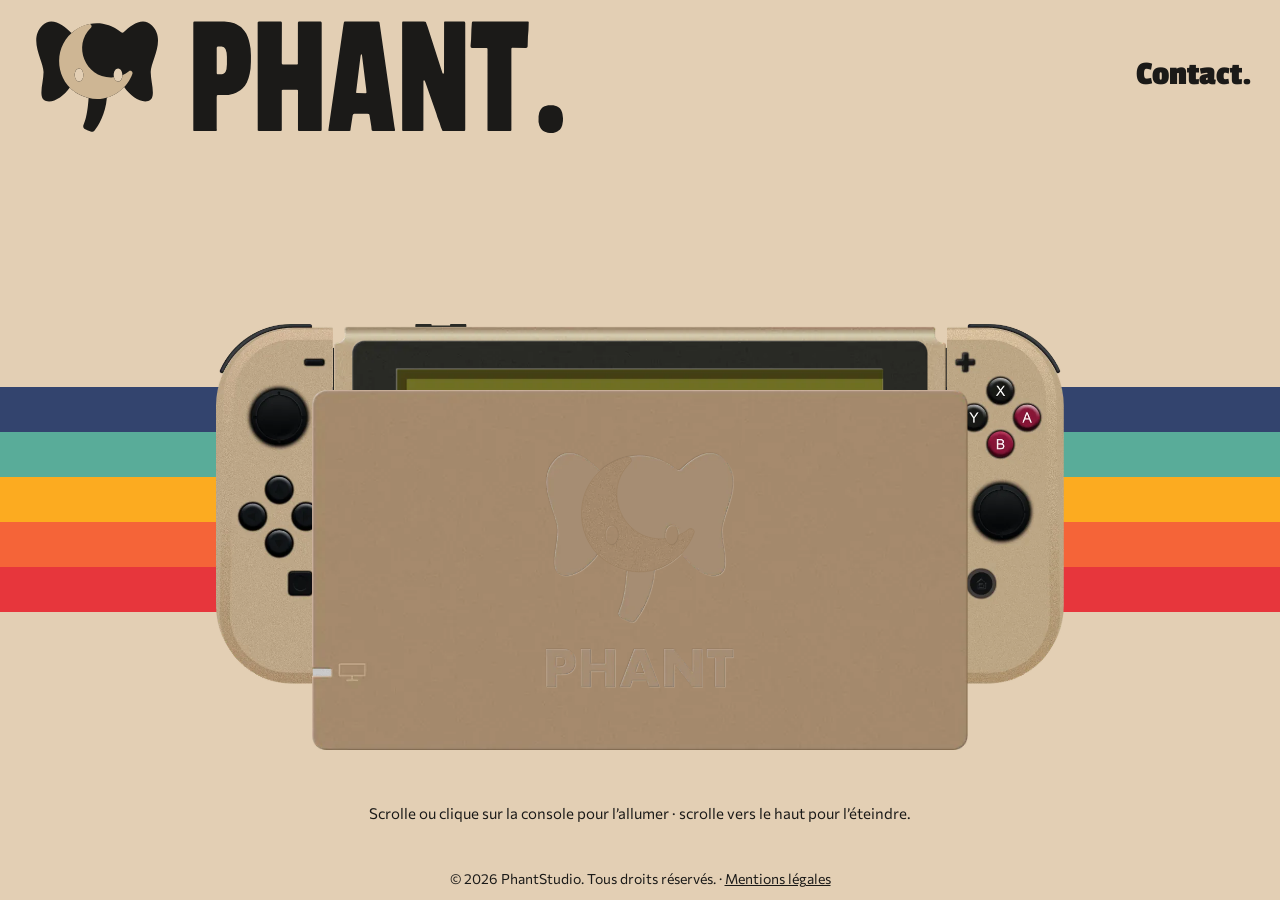
==== index.html @ 7512b38e "PhantStudio : site en travaux" ====
<!DOCTYPE html>
<html lang="fr">
<head>
<meta charset="utf-8">
<meta name="viewport" content="width=device-width, initial-scale=1, viewport-fit=cover">
<title>PhantStudio – Site en travaux</title>
<meta name="description" content="PhantStudio, studio créatif d’Adrien Feuilloy : illustration, identité graphique, faire-parts, 2D, 3D, animation et web. Du sur-mesure, sans template.">
<link rel="icon" type="image/svg+xml" href="assets/img/favicon.svg">
<link rel="icon" type="image/png" sizes="32x32" href="assets/img/favicon.png">
<link rel="apple-touch-icon" href="assets/img/apple-touch-icon.png">
<link rel="preconnect" href="https://fonts.googleapis.com">
<link rel="preconnect" href="https://fonts.gstatic.com" crossorigin>
<link href="https://fonts.googleapis.com/css2?family=Commissioner:wght@400;600&family=Passion+One:wght@400;700&display=swap" rel="stylesheet">
<link rel="stylesheet" href="css/style.css">
</head>
<body>
<header>
  <a class="logo" href="#/" aria-label="PhantStudio – accueil"><img id="logo" alt="PhantStudio" width="300" height="64"></a>
  <nav aria-label="Navigation"><a href="#/contact" data-n="contact">Contact.</a></nav>
</header>
<main id="app"></main>
<footer>© 2026 PhantStudio. Tous droits réservés. · <a href="#/mentions-legales">Mentions légales</a></footer>
<script src="js/assets.js"></script>
<script src="js/app.js"></script>
</body>
</html>
---- css/style.css ----
:root{--bg:#E3CFB4;--beige:#CEB694;--ink:#1B1A18;--red:#CC0C33;--yellow:#D1A802;--teal:#02968A;--deep:#006B6E;
 --title:'Passion One',Impact,'Arial Narrow Bold',sans-serif;--text:'Commissioner',system-ui,-apple-system,'Segoe UI',sans-serif;
 color-scheme:light;box-sizing:border-box;padding-top:env(safe-area-inset-top,0px);padding-bottom:env(safe-area-inset-bottom,0px)}
@media (prefers-color-scheme:dark){:root:not([data-theme="light"]){color-scheme:light}}
:root[data-theme="dark"]{color-scheme:light}
html{scroll-padding-top:env(safe-area-inset-top,0px);background:var(--bg)}
*,*::before,*::after{box-sizing:inherit}
body{margin:0;min-height:100vh;background:var(--bg);color:var(--ink);font:400 17px/1.55 var(--text);display:flex;flex-direction:column}
a{color:inherit}
button{font:inherit}
:focus-visible{outline:3px solid var(--red);outline-offset:3px}
header{display:flex;align-items:center;justify-content:space-between;padding:16px 28px;gap:16px}
header .logo img{display:block;height:clamp(60px,13vh,131px);width:auto}
nav{display:flex;gap:clamp(18px,3vw,44px);font:700 clamp(22px,3vw,34px)/1 var(--title)}
nav a{text-decoration:none}
nav a:hover,nav a[aria-current="page"]{color:var(--red)}
main{flex:1;display:flex;flex-direction:column}
footer{padding:10px 28px;text-align:center;font-size:14px}
.bands{display:grid}.bands i{height:12px}
.bands i:nth-child(1){background:#33446E}.bands i:nth-child(2){background:#59AC99}.bands i:nth-child(3){background:#FCAB20}.bands i:nth-child(4){background:#F56438}.bands i:nth-child(5){background:#E7363C}
.stage .bands{position:absolute;left:0;right:0;top:50%;translate:0 -52%;z-index:0}.stage .bands i{height:5vh}

/* ===== Accueil bureau ===== */
.desk{flex:1;position:relative;display:flex;flex-direction:column;justify-content:center;overflow:hidden;min-height:68vh}
.stage{position:relative;height:50vh;display:flex;align-items:center;justify-content:center;z-index:2}
.sw{display:flex;align-items:center;cursor:pointer;z-index:10}
.sw img{height:40vh;width:auto;display:block}
.dock{position:absolute;height:40vh;width:auto;z-index:12;margin-top:14.7vh;cursor:pointer;transition:all 1s cubic-bezier(.42,0,.58,1)}
.on .dock{opacity:0;transform:translateY(100vh);transition-duration:1.5s;pointer-events:none}
.scr{position:absolute;width:54.3vh;height:30.8vh;z-index:11;opacity:0;pointer-events:none;overflow:hidden;translate:0 .25vh;background:center/cover no-repeat;transition:opacity .5s}
.on .scr{opacity:1;pointer-events:auto}
.hint{position:absolute;bottom:2vh;left:0;right:0;text-align:center;font-size:15px;z-index:3;transition:opacity .4s}
.mob{display:none}
.wip{position:absolute;inset:0;display:flex;flex-direction:column;align-items:center;justify-content:center;gap:1.6vh;text-align:center;padding:0 4vh;color:var(--ink)}
.wip b{font:700 4.6vh/1 var(--title)}
.wip span{font:600 1.9vh/1.35 var(--text)}

/* ===== Accueil mobile : Game Boy ===== */
.gb{position:relative;width:min(92vw,340px);margin:14px auto 28px;background:var(--beige);border-radius:16px 16px 72px 16px;padding:18px 18px 30px;box-shadow:inset 0 -6px 0 rgba(27,26,24,.18),0 14px 30px rgba(27,26,24,.35)}
.gb::before{content:"";position:absolute;left:18px;right:18px;top:10px;height:3px;border-radius:2px;background:linear-gradient(90deg,var(--red) 0 25%,var(--yellow) 25% 50%,var(--teal) 50% 75%,var(--deep) 75%)}
.bezel{margin-top:10px;background:#3b3730;border-radius:10px 10px 38px 10px;padding:12px 16px 16px}
.bezel small{display:block;font:600 9px/1 var(--text);letter-spacing:.14em;color:#9b927f;margin-bottom:8px;text-align:center}
.screen{background:#23211d;border-radius:4px;aspect-ratio:10/9;overflow:hidden;position:relative;box-shadow:inset 0 0 0 2px #0e0d0c}
.screen::after{content:"";position:absolute;inset:0;pointer-events:none;background:repeating-linear-gradient(0deg,rgba(0,0,0,.18) 0 1px,transparent 1px 3px)}
.lcd{height:100%;padding:12px;display:flex;flex-direction:column;gap:8px;font-family:var(--title);color:var(--beige)}
.lcd h2{margin:0;font-size:25px;line-height:1}.lcd h2 span{color:var(--yellow)}
.lcd .h{margin-top:auto;font:600 10px/1 var(--text);color:#9b927f}
@keyframes bl{50%{opacity:0}}
.wip-m{margin:auto 0 0;font-size:22px;letter-spacing:.04em;color:var(--yellow);text-transform:uppercase}.wip-m i{font-style:normal;animation:bl 1s steps(2) infinite}
.wip-s{margin:0 0 auto;font:600 13px/1.4 var(--text)}
.controls{display:flex;justify-content:space-between;align-items:center;margin:26px 6px 0}
.dpad{width:96px;height:96px;display:grid;grid-template:repeat(3,1fr)/repeat(3,1fr);filter:drop-shadow(0 3px 0 rgba(0,0,0,.35))}
.dpad::before{content:"";grid-area:2/2;background:var(--ink)}
.dpad span{background:var(--ink)}
.dpad .u{grid-area:1/2;border-radius:6px 6px 0 0}.dpad .l{grid-area:2/1;border-radius:6px 0 0 6px}.dpad .r{grid-area:2/3;border-radius:0 6px 6px 0}.dpad .d{grid-area:3/2;border-radius:0 0 6px 6px}
.ab{display:flex;gap:14px;transform:rotate(-24deg);margin-right:4px}
.ab span{width:46px;height:46px;border-radius:50%;background:var(--red);box-shadow:0 4px 0 #7d0620;color:var(--beige);font:700 15px/46px var(--title);text-align:center;touch-action:manipulation}
.ab span:nth-child(2){margin-top:-22px}
.sys{display:flex;justify-content:center;gap:22px;margin-top:26px;transform:rotate(-24deg) translateX(-6px)}
.sys button{all:unset;width:46px;height:12px;border-radius:7px;background:#8d7f68;cursor:pointer;position:relative;touch-action:manipulation}
.sys button::after{content:attr(data-l);position:absolute;top:16px;left:50%;transform:translateX(-50%);font:600 9px/1 var(--text);letter-spacing:.12em;color:var(--ink);white-space:nowrap}
.speaker{position:absolute;right:24px;bottom:18px;display:flex;gap:5px;transform:rotate(-24deg)}.speaker i{width:4px;height:34px;border-radius:2px;background:rgba(27,26,24,.28)}

/* ===== Pages ===== */
.page{width:100%;max-width:980px;margin:0 auto;padding:12px 24px 56px}
h1{font:700 clamp(44px,8vw,84px)/1 var(--title);margin:.2em 0 .3em}
h2{font:700 clamp(28px,4vw,40px)/1.1 var(--title);margin:1.4em 0 .5em}
.lead{font-size:20px;max-width:62ch}
form{display:grid;gap:14px;max-width:560px}
label{font:700 20px var(--title)}
input,textarea{width:100%;font:inherit;padding:12px 14px;border:2px solid var(--ink);border-radius:6px;background:#f6ecdb;color:var(--ink)}
.btn{justify-self:start;background:var(--ink);color:var(--bg);border:0;border-radius:6px;padding:12px 26px;font:700 24px var(--title);cursor:pointer}
.btn:disabled{opacity:.55}
.msg{min-height:1.5em;font-weight:600}.msg.err{color:var(--red)}
.back{display:inline-block;margin:6px 0 0;font:700 24px var(--title);text-decoration:none}
.nf{text-align:center;padding:10px 20px 50px}.nf img{width:min(94vw,760px);height:auto;display:block;margin:0 auto}
.nf .swap{position:relative;max-width:760px;margin:0 auto}.nf .swap img+img{position:absolute;inset:0;opacity:0;transition:opacity .25s}.nf .swap:hover img+img,.nf .swap:focus-within img+img{opacity:1}

@media (max-width:900px){
 .desk{display:none}.mob{display:block}
 header{padding:12px 18px}
 header .logo img{height:auto;width:min(40vw,300px)}
 nav{font-size:21px;gap:12px;white-space:nowrap}
 footer{padding:8px 18px}
}
@media (prefers-reduced-motion:reduce){*{animation:none!important;transition:none!important}}

/* ===== Page de test masquée ===== */
.doc h2{margin:1.2em 0 .4em}
.doc .card{background:#efeeec;border:2px solid var(--ink);border-radius:6px;padding:8px 24px 16px;margin:18px 0}
.doc code{background:#f6ecdb;border:1px solid var(--beige);border-radius:4px;padding:1px 6px;font:14px/1.4 ui-monospace,Menlo,Consolas,monospace}
.doc li{margin:.5em 0}
.art-wrap{margin:18px 0;text-align:center}.art-wrap .art{max-width:min(100%,420px);height:auto}.art-wrap figcaption{font-size:14px}
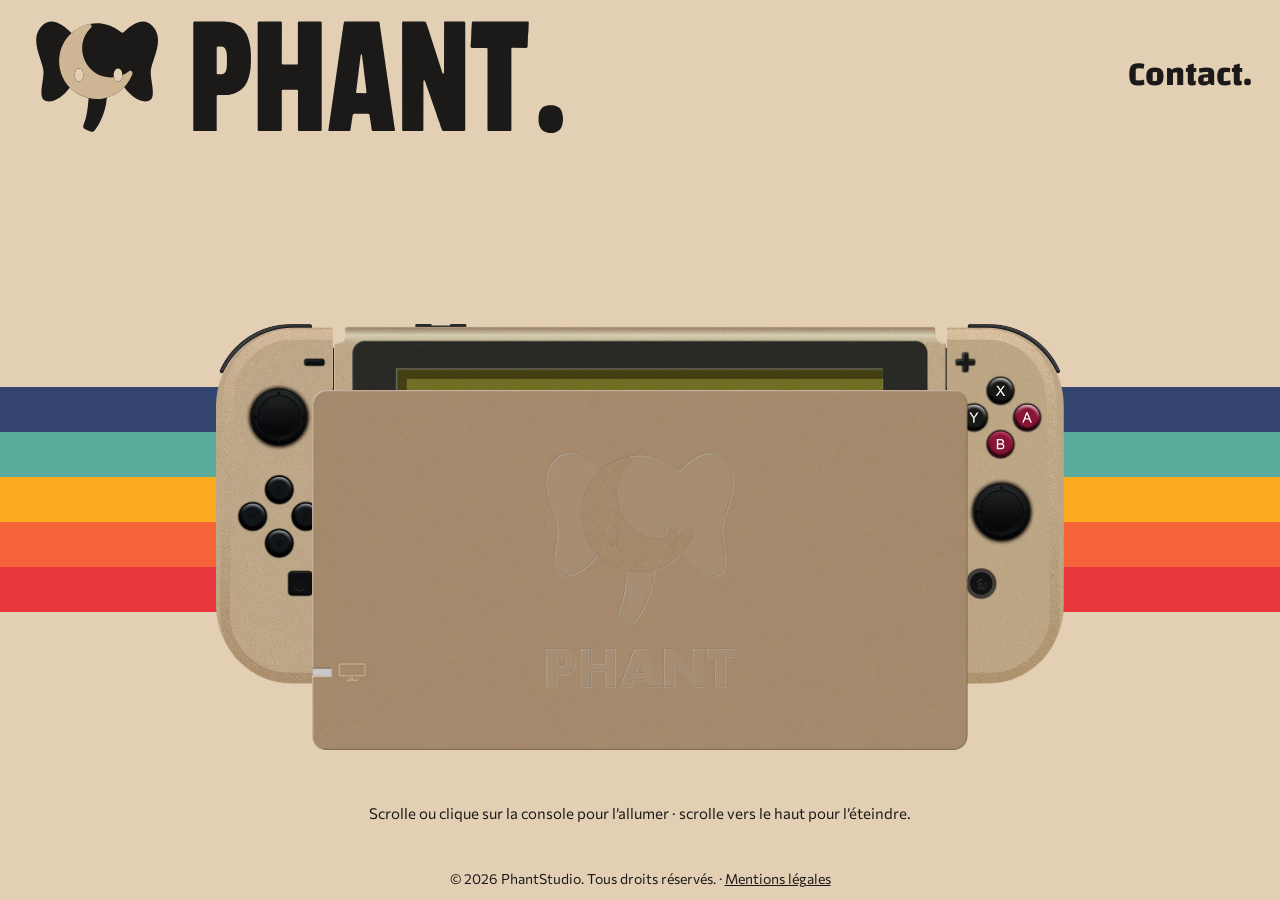
==== commit 8b19b422: "Titres en Changa Bold 700 à la place de Passion One" ====
--- a/index.html
+++ b/index.html
@@ -10,7 +10,7 @@
 <link rel="apple-touch-icon" href="assets/img/apple-touch-icon.png">
 <link rel="preconnect" href="https://fonts.googleapis.com">
 <link rel="preconnect" href="https://fonts.gstatic.com" crossorigin>
-<link href="https://fonts.googleapis.com/css2?family=Commissioner:wght@400;600&family=Passion+One:wght@400;700&display=swap" rel="stylesheet">
+<link href="https://fonts.googleapis.com/css2?family=Commissioner:wght@400;600&family=Changa:wght@700&display=swap" rel="stylesheet">
 <link rel="stylesheet" href="css/style.css">
 </head>
 <body>
--- a/css/style.css
+++ b/css/style.css
@@ -1,5 +1,5 @@
 :root{--bg:#E3CFB4;--beige:#CEB694;--ink:#1B1A18;--red:#CC0C33;--yellow:#D1A802;--teal:#02968A;--deep:#006B6E;
- --title:'Passion One',Impact,'Arial Narrow Bold',sans-serif;--text:'Commissioner',system-ui,-apple-system,'Segoe UI',sans-serif;
+ --title:'Changa','Arial Narrow Bold',Arial,sans-serif;--text:'Commissioner',system-ui,-apple-system,'Segoe UI',sans-serif;
  color-scheme:light;box-sizing:border-box;padding-top:env(safe-area-inset-top,0px);padding-bottom:env(safe-area-inset-bottom,0px)}
 @media (prefers-color-scheme:dark){:root:not([data-theme="light"]){color-scheme:light}}
 :root[data-theme="dark"]{color-scheme:light}
@@ -42,7 +42,7 @@
 .bezel small{display:block;font:600 9px/1 var(--text);letter-spacing:.14em;color:#9b927f;margin-bottom:8px;text-align:center}
 .screen{background:#23211d;border-radius:4px;aspect-ratio:10/9;overflow:hidden;position:relative;box-shadow:inset 0 0 0 2px #0e0d0c}
 .screen::after{content:"";position:absolute;inset:0;pointer-events:none;background:repeating-linear-gradient(0deg,rgba(0,0,0,.18) 0 1px,transparent 1px 3px)}
-.lcd{height:100%;padding:12px;display:flex;flex-direction:column;gap:8px;font-family:var(--title);color:var(--beige)}
+.lcd{height:100%;padding:12px;display:flex;flex-direction:column;gap:8px;font-family:var(--title);font-weight:700;color:var(--beige)}
 .lcd h2{margin:0;font-size:25px;line-height:1}.lcd h2 span{color:var(--yellow)}
 .lcd .h{margin-top:auto;font:600 10px/1 var(--text);color:#9b927f}
 @keyframes bl{50%{opacity:0}}
